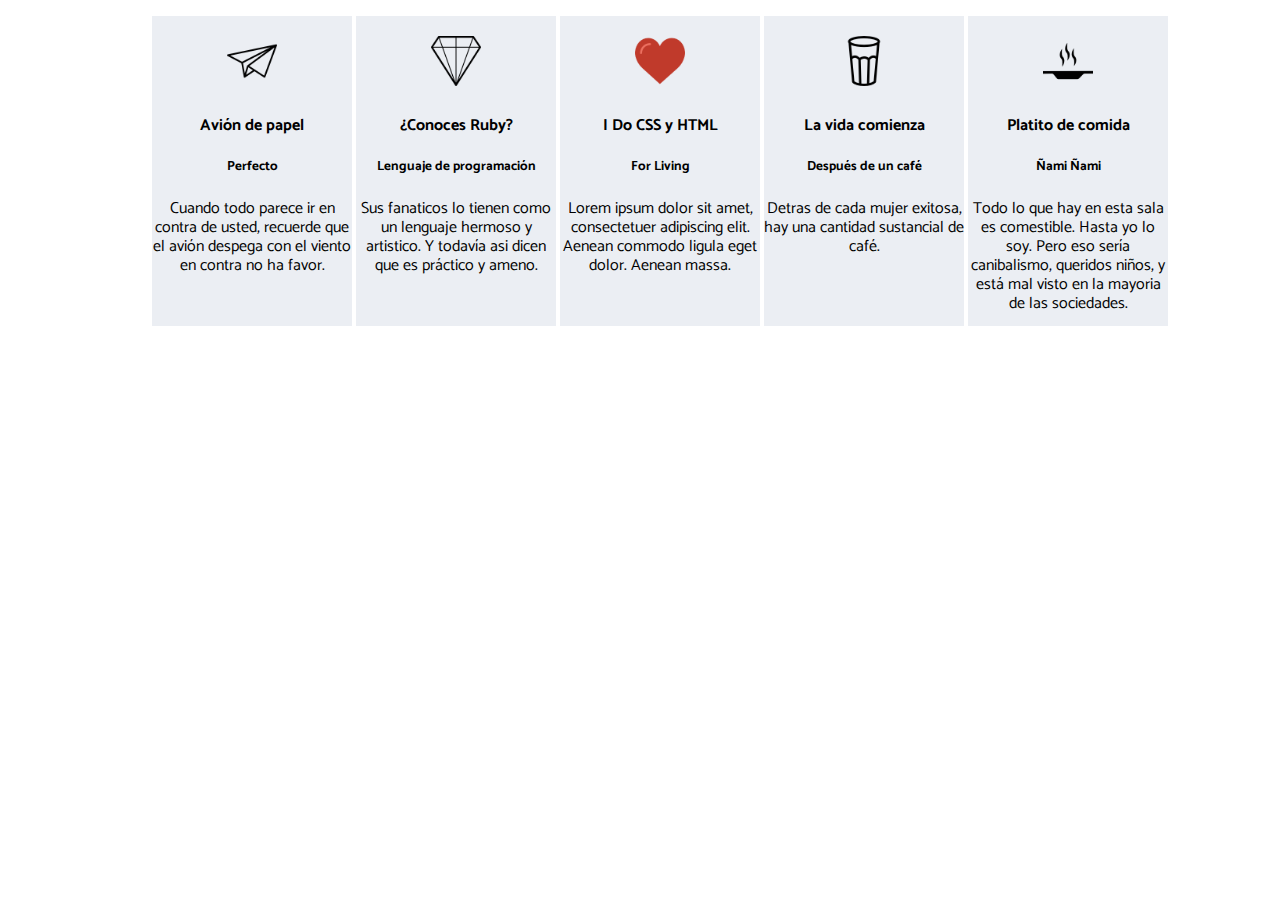
==== Menu/index.html @ d5481b50 "Implementado Menu Tipografías e íconos" ====
<!DOCTYPE html>
<html lang="en">
<head>
    <meta charset="UTF-8">
    <meta name="viewport" content="width=device-width, initial-scale=1.0">
    <meta http-equiv="X-UA-Compatible" content="ie=edge">
    <title>Menu</title>
    <link href="https://fonts.googleapis.com/css?family=Catamaran" rel="stylesheet"> 
    <link rel="stylesheet" href="style.css">

</head>
<body>
    <ul>
        <li><a href="#"><img class="azul1" src="paper-plane.png"><h4>Avión de papel</h4><h5>Perfecto</h5><p>Cuando todo parece ir en contra de usted, recuerde que el avión despega con el viento en contra no ha favor. </p></a></li>
        <li><a href="#"><img src="jewel.png"><h4>¿Conoces Ruby?</h4><h5>Lenguaje de programación</h5><p>Sus fanaticos lo tienen como un lenguaje hermoso y artistico. Y todavía asi dicen que es práctico y ameno.</p></a></li>
        <li><a href="#"><img src="like.png"><h4>I Do CSS y HTML</h4><h5>For Living</h5><p>Lorem ipsum dolor sit amet, consectetuer adipiscing elit. Aenean commodo ligula eget dolor. Aenean massa. </p></a></li>
        <li><a href="#"><img src="glass.png"><h4>La vida comienza</h4><h5>Después de un café</h5><p>Detras de cada mujer exitosa, hay una cantidad sustancial de café.</p></a></li>
        <li><a href="#"><img src="plate.png"><h4>Platito de comida</h4><h5>Ñami Ñami</h5><p>Todo lo que hay en esta sala es comestible. Hasta yo lo soy. Pero eso sería canibalismo, queridos niños, y está mal visto en la mayoria de las sociedades.</p></a></li>
        
        
    <ul>
        
    </ul>
</body>
</html>
---- Menu/style.css ----
li {
    /*border: 1px brown solid;*/
    margin: 2em;
    list-style: none;
    display: inline-flex;
    margin: 0;
    max-width: 200px;
    height: 310px;
    background-color: #ebeef3;
}

a {
    /*border: 1px rgb(42, 120, 165) solid;*/
    margin:2em; 
    color: black;   
    text-decoration: none;
    margin: 0;  

    
}


img{
    /*border: 1px rgb(56, 165, 42) solid;*/
    width: 50px;
    height: 50px;
    margin:2em;  
    display: block;
    margin-top: 20px;
    margin-bottom: 0;
    display: inline;
    text-align: center;


    
}

ul{
    text-align: center;
    
}


body{
    

    font-family: 'Catamaran', sans-serif;
    
    
}

h4, h5, p{
    line-height: 19px; 
}

a:hover, img{

    color:  #85c1e9;



}
a:active{
    background: #ffffff;
}


.azul:hover {
    background-image: rgba(0,0,255, 0.5);
    }
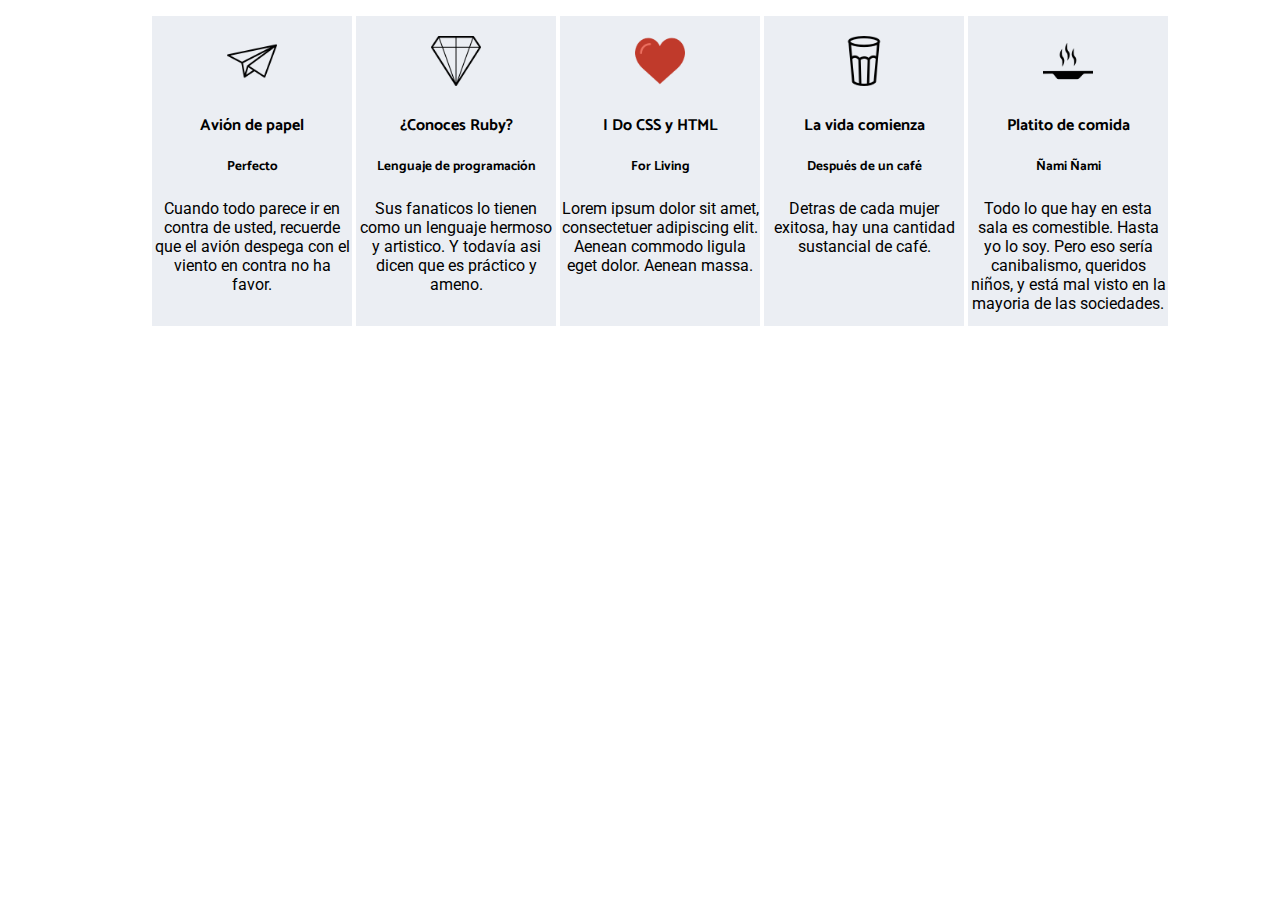
==== commit f9df3f23: "Implementado segundo tipo de letra" ====
--- a/Menu/index.html
+++ b/Menu/index.html
@@ -1,25 +1,67 @@
 <!DOCTYPE html>
 <html lang="en">
+
 <head>
     <meta charset="UTF-8">
     <meta name="viewport" content="width=device-width, initial-scale=1.0">
     <meta http-equiv="X-UA-Compatible" content="ie=edge">
     <title>Menu</title>
-    <link href="https://fonts.googleapis.com/css?family=Catamaran" rel="stylesheet"> 
+    <link href="https://fonts.googleapis.com/css?family=Catamaran" rel="stylesheet">
+    <link href="https://fonts.googleapis.com/css?family=Roboto" rel="stylesheet">
     <link rel="stylesheet" href="style.css">
 
 </head>
+
 <body>
     <ul>
-        <li><a href="#"><img class="azul1" src="paper-plane.png"><h4>Avión de papel</h4><h5>Perfecto</h5><p>Cuando todo parece ir en contra de usted, recuerde que el avión despega con el viento en contra no ha favor. </p></a></li>
-        <li><a href="#"><img src="jewel.png"><h4>¿Conoces Ruby?</h4><h5>Lenguaje de programación</h5><p>Sus fanaticos lo tienen como un lenguaje hermoso y artistico. Y todavía asi dicen que es práctico y ameno.</p></a></li>
-        <li><a href="#"><img src="like.png"><h4>I Do CSS y HTML</h4><h5>For Living</h5><p>Lorem ipsum dolor sit amet, consectetuer adipiscing elit. Aenean commodo ligula eget dolor. Aenean massa. </p></a></li>
-        <li><a href="#"><img src="glass.png"><h4>La vida comienza</h4><h5>Después de un café</h5><p>Detras de cada mujer exitosa, hay una cantidad sustancial de café.</p></a></li>
-        <li><a href="#"><img src="plate.png"><h4>Platito de comida</h4><h5>Ñami Ñami</h5><p>Todo lo que hay en esta sala es comestible. Hasta yo lo soy. Pero eso sería canibalismo, queridos niños, y está mal visto en la mayoria de las sociedades.</p></a></li>
-        
-        
-    <ul>
-        
-    </ul>
+        <li>
+            <a href="#">
+                <img class="azul1" src="paper-plane.png">
+                <h4>Avión de papel</h4>
+                <h5>Perfecto</h5>
+                <p>Cuando todo parece ir en contra de usted, recuerde que el avión despega con el viento en contra no ha favor.
+                    </p>
+            </a>
+        </li>
+        <li>
+            <a href="#">
+                <img src="jewel.png">
+                <h4>¿Conoces Ruby?</h4>
+                <h5>Lenguaje de programación</h5>
+                <p>Sus fanaticos lo tienen como un lenguaje hermoso y artistico. Y todavía asi dicen que es práctico y ameno.</p>
+            </a>
+        </li>
+        <li>
+            <a href="#">
+                <img src="like.png">
+                <h4>I Do CSS y HTML</h4>
+                <h5>For Living</h5>
+                <p>Lorem ipsum dolor sit amet, consectetuer adipiscing elit. Aenean commodo ligula eget dolor. Aenean massa.
+                    </p>
+            </a>
+        </li>
+        <li>
+            <a href="#">
+                <img src="glass.png">
+                <h4>La vida comienza</h4>
+                <h5>Después de un café</h5>
+                <p>Detras de cada mujer exitosa, hay una cantidad sustancial de café.</p>
+            </a>
+        </li>
+        <li>
+            <a href="#">
+                <img src="plate.png">
+                <h4>Platito de comida</h4>
+                <h5>Ñami Ñami</h5>
+                <p>Todo lo que hay en esta sala es comestible. Hasta yo lo soy. Pero eso sería canibalismo, queridos niños,
+                    y está mal visto en la mayoria de las sociedades.</p>
+            </a>
+        </li>
+
+
+        <ul>
+
+        </ul>
 </body>
+
 </html>--- a/Menu/style.css
+++ b/Menu/style.css
@@ -1,70 +1,61 @@
     li {
-    /*border: 1px brown solid;*/
-    margin: 2em;
-    list-style: none;
-    display: inline-flex;
-    margin: 0;
-    max-width: 200px;
-    height: 310px;
-    background-color: #ebeef3;
-}
+        /*border: 1px brown solid;*/
+        margin: 2em;
+        list-style: none;
+        display: inline-flex;
+        margin: 0;
+        max-width: 200px;
+        height: 310px;
+        background-color: #ebeef3;
+    }
 
-a {
-    /*border: 1px rgb(42, 120, 165) solid;*/
-    margin:2em; 
-    color: black;   
-    text-decoration: none;
-    margin: 0;  
+    a {
+        /*border: 1px rgb(42, 120, 165) solid;*/
+        margin: 2em;
+        color: black;
+        text-decoration: none;
+        margin: 0;
+    }
 
-    
-}
+    img {
+        /*border: 1px rgb(56, 165, 42) solid;*/
+        width: 50px;
+        height: 50px;
+        margin: 2em;
+        display: block;
+        margin-top: 20px;
+        margin-bottom: 0;
+        display: inline;
+        text-align: center;
+    }
 
+    ul {
+        text-align: center;
+    }
 
-img{
-    /*border: 1px rgb(56, 165, 42) solid;*/
-    width: 50px;
-    height: 50px;
-    margin:2em;  
-    display: block;
-    margin-top: 20px;
-    margin-bottom: 0;
-    display: inline;
-    text-align: center;
+    body {
+        font-family: 'Catamaran', sans-serif;
+    }
 
+    h4,
+    h5,
+    p {
+        line-height: 19px;
+    }
 
-    
-}
+    a:hover,
+    img {
+        color: #85c1e9;
+    }
 
-ul{
-    text-align: center;
-    
-}
+    a:active {
+        background: #ffffff;
+    }
 
+    .azul:hover {
+        background-image: rgba(0, 0, 255, 0.5);
+    }
 
-body{
-    
-
-    font-family: 'Catamaran', sans-serif;
-    
-    
-}
-
-h4, h5, p{
-    line-height: 19px; 
-}
-
-a:hover, img{
-
-    color:  #85c1e9;
-
-
-
-}
-a:active{
-    background: #ffffff;
-}
-
-
-.azul:hover {
-    background-image: rgba(0,0,255, 0.5);
+    p {
+        font-family: 'Roboto', sans-serif;
     }